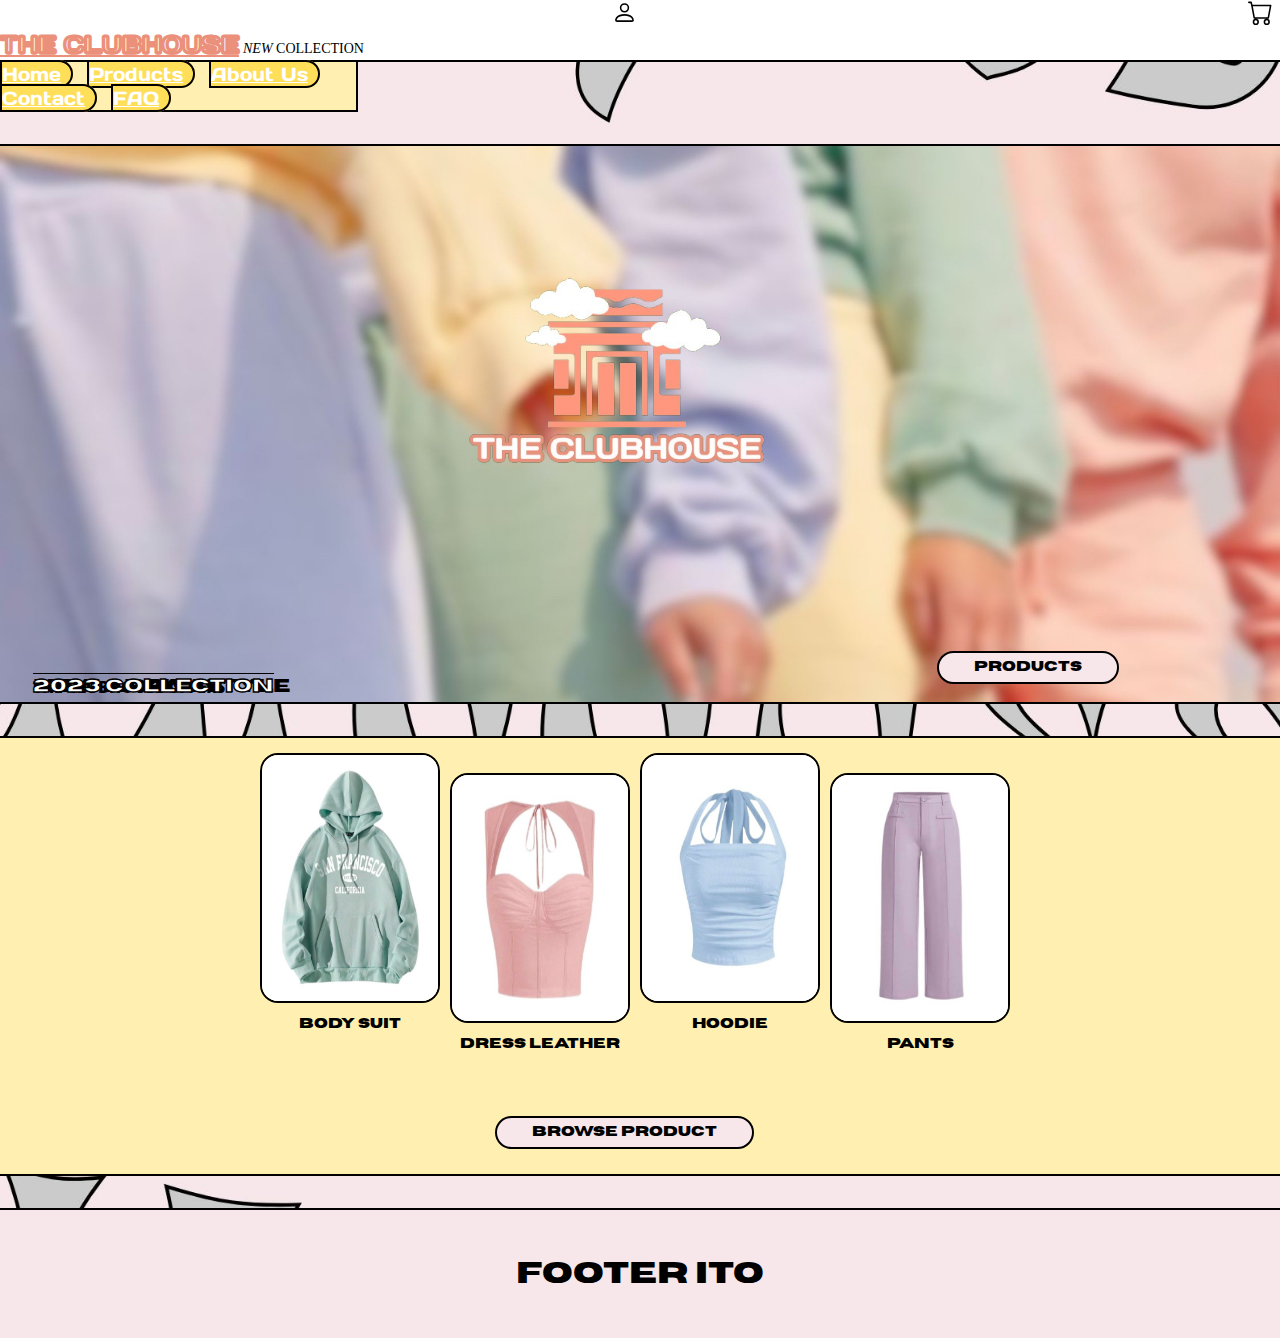
==== index.html @ 1fce090f "1" ====
<!doctype html>
<html lang="en">
  <head>
    <meta charset="utf-8">
    <meta name="viewport" content="width=device-width, initial-scale=1">
    <title>WEBSYS</title>
    <link href="https://cdn.jsdelivr.net/npm/bootstrap@5.3.2/dist/css/bootstrap.min.css" rel="stylesheet" integrity="sha384-T3c6CoIi6uLrA9TneNEoa7RxnatzjcDSCmG1MXxSR1GAsXEV/Dwwykc2MPK8M2HN" crossorigin="anonymous">
    <link rel="preconnect" href="https://fonts.googleapis.com">
    <link rel="preconnect" href="https://fonts.gstatic.com" crossorigin>
    <link href="https://fonts.googleapis.com/css2?family=Anonymous+Pro&family=Days+One&family=Kanit:wght@400..900&family=Open+Sans:wght@400..900&display=swap" rel="stylesheet"> 
    <link href="style.css" rel="stylesheet">
  </head>
  <body>
    <nav class="navbar">
      <div id="navbar-brand-cont" class="container-fluid">
        <div class="tabs-cont">
        <a class="navbar-toggler" data-bs-toggle="collapse" data-bs-target="#navbarNavAltMarkup">
        <span class="navbar-toggler-icon"></span>
        </a>
        <a class="account">
          <svg xmlns="http://www.w3.org/2000/svg" width="25" height="25" fill="currentColor" class="bi bi-person" viewBox="0 0 16 16">
          <path d="M8 8a3 3 0 1 0 0-6 3 3 0 0 0 0 6m2-3a2 2 0 1 1-4 0 2 2 0 0 1 4 0m4 8c0 1-1 1-1 1H3s-1 0-1-1 1-4 6-4 6 3 6 4m-1-.004c-.001-.246-.154-.986-.832-1.664C11.516 10.68 10.289 10 8 10c-2.29 0-3.516.68-4.168 1.332-.678.678-.83 1.418-.832 1.664z"/>
          </svg>
        </a>
        <a class="cart">
          <svg xmlns="http://www.w3.org/2000/svg" width="25" height="25" fill="currentColor" class="bi bi-cart" viewBox="0 0 16 16">
          <path d="M0 1.5A.5.5 0 0 1 .5 1H2a.5.5 0 0 1 .485.379L2.89 3H14.5a.5.5 0 0 1 .491.592l-1.5 8A.5.5 0 0 1 13 12H4a.5.5 0 0 1-.491-.408L2.01 3.607 1.61 2H.5a.5.5 0 0 1-.5-.5M3.102 4l1.313 7h8.17l1.313-7H3.102zM5 12a2 2 0 1 0 0 4 2 2 0 0 0 0-4m7 0a2 2 0 1 0 0 4 2 2 0 0 0 0-4m-7 1a1 1 0 1 1 0 2 1 1 0 0 1 0-2m7 0a1 1 0 1 1 0 2 1 1 0 0 1 0-2"/>
          </svg>
        </a>
        </div>
        <a class="navbar-brand" href="#">THE CLUBHOUSE</a>
        <a class="new-coll" href="#"><i>NEW</i> COLLECTION</a>
    </div>
    </nav>
    <div class="collapse navbar-collapse" id="navbarNavAltMarkup">
          <div class="navbar-nav">
            <a class="nav-link active" href="../index.html">Home</a>
            <a class="nav-link" href="products-tab/products.html">Products</a>
            <a class="nav-link" href="about-tab/about.html">About Us</a>
            <a class="nav-link" href="contacts-tab/contacts.html">Contact</a>
            <a class="nav-link" href="../faq-tab/faq.html">FAQ</a>
          </div>
      </div>
    <div class="top-body">
      <div class="promotion-sec text-center">
        <p class="sm-header">
          THE CLUBHOUSE <i>OFFERS</i>
        </p>
        <h4 class="h4 lead">
          CHIC & COOL STYLE<br>
          NEW ARRIVAL<span class="prom-top-border"><br>2023 COLLECTION</span>
        </h4>
      </div>
      <div class="landing-logo-cont">
        <img class="img-fluid landing-logo" src="img/logo.png">
      </div>
      <div class="btn-cont">
        <button type="button">
          PRODUCTS
        </button>
      </div>
    </div>
    <div class="mid-body">
      <div class="prod-cont">
          <div class="landing-prod-img-cont">
            <div class="prod-inl">
            <div class="prod-img-cont">
              <img src="img/landing-img-tabs/bodysuit.jpg" alt="hoodie">
              <h4>BODY SUIT</h4>
            </div>
            <div class="prod-img-cont prod-lower">
              <img src="img/landing-img-tabs/dress.jpg" alt="hoodie">
              <h4>DRESS LEATHER</h4>
            </div>
            <div class="prod-img-cont">
              <img src="img/landing-img-tabs/babytee.jpg" alt="hoodie">
              <h4>HOODIE</h4>
            </div>
            <div class="prod-img-cont prod-lower">
              <img src="img/landing-img-tabs/pants.jpg" alt="hoodie">
              <h4>PANTS</h4>
            </div>
            </div>
          </div>
          <div class="prod-btn-cont">
            <button type="button" class="browse-btn">BROWSE PRODUCT</button>
          </div>
      </div>
    </div>
    <div class="bot-body">
      FOOTER ITO
    </div>
    
    <script src="https://cdn.jsdelivr.net/npm/bootstrap@5.3.2/dist/js/bootstrap.bundle.min.js" integrity="sha384-C6RzsynM9kWDrMNeT87bh95OGNyZPhcTNXj1NW7RuBCsyN/o0jlpcV8Qyq46cDfL" crossorigin="anonymous"></script>
  </body>
</html>
---- style.css ----
@font-face {
  font-family: 'Horizon';
  src: url(fonts/horizon.otf) format('opentype');
}

* {
  margin: 0;
  padding: 0;
  box-sizing: border-box;
}

body {
  background-image: url(img/body-bg/number-1.jpg);
  background-repeat:repeat;
  background-size:cover;
  background-position:center;
}

nav {
  background-color: #fff;
  border-bottom: 2px solid #000;
}

nav > div#navbar-brand-cont > a.navbar-brand {
  font-size: 1.53rem !important;
  font-family: 'Days One', sans-serif !important;
  color: black;
  -webkit-text-fill-color: white; /* Will override color (regardless of order) */
  -webkit-text-stroke: 2.5px #eb907a;
  font-weight: bolder !important;
}

.navbar-toggler {
  text-decoration: none;
  border: 0 !important;
}

.navbar-nav {
  border-right: 2px solid #000;
  border-bottom: 2px solid #000;
  width: 28%;
  background-color: #ffefb0;
}

a.nav-link {
  font-family: 'Days One', sans-serif;
  background-color: #ffde59;
  color: #fff;
  border-top-right-radius: 18px;
  border-bottom-right-radius: 18px;
  border: 2px solid #000;
  padding-right: 10px;
  font-size: 1.2rem;
  margin: 8px 10px 5px 0;
}

.top-body {
  height: 560px;
  display: flex;
  justify-content: space-evenly;
  align-items: center;
  margin-top: 2rem;
  background-image: url(img/landing/top.jpg);
  background-repeat:no-repeat;
  background-size:cover;
  background-position:center;
  border-top: 2px solid #000;
  border-bottom: 2px solid #000;
}

.mid-body {
  border-top: 2px solid #000;
  border-bottom: 2px solid #000;
  background-color: #ffefb0;
  height: 440px;
  padding: 15px 10px 5px 10px;
  font-family: 'Horizon';
  font-size: .95rem;
  text-align: center;
  margin-top: 2rem;
}

.mid-body > button {
  background-color: #fff;
  color: #000;
  margin-bottom: 1.1rem;
  font-size: 0.8rem;
  border-radius: 18px;
  border: solid 2px #000;
  padding: 7px 35px;
  font-family: 'Horizon';
  font-weight: 800;
  background-color: #f7e7ea; 
}

.bot-body {
  height: 130px;
  display: flex;
  border-top: 2px solid #000;
  justify-content: center;
  align-items: center;
  font-family: 'Horizon';
  font-size: 1.8rem;
  margin-top: 2rem;
  background: #f7e7ea;
}

/*
.btn {
  
}*/

.img-header {
  height: 250px;
  width: 275px !important;
}

.promotion-sec {
  color: #000;
  align-self: flex-end;
  line-height: 0;
  margin-bottom: 15.5px;
  margin-left: 5px;
  width: 31%;
  white-space: nowrap;
}

.promotion-sec > p {
  font-family: 'Open Sans', sans-serif;
  font-weight: 900;
}

.promotion-sec > h4 {
  font-family: 'Horizon', sans-serif;
  font-size: 1.1rem !important;
  font-weight: 900 !important;
  font-stretch: ultra-expanded !important;
}

.top-body > .btn-cont > button {
  background-color: #fff;
  color: #000;
  margin-bottom: 1.1rem;
  font-size: 0.8rem;
  border-radius: 18px;
  border: solid 2px #000;
  padding: 7px 35px;
  font-family: 'Horizon';
  font-weight: 800;
  background-color: #f7e7ea;
}

.btn-cont {
  display: flex;
  justify-content: center;
  align-self: flex-end;
  width: 35%;
}

.new-coll {
  font-size: 14px !important;
  color: #000;
  text-decoration: none;
}

.bi-person, .bi-cart {
  color: #000 !important;
}

.prom-top-border {
  border-top: #000 1px solid;
  color: #fff;
  color: black;
  -webkit-text-fill-color: white; /* Will override color (regardless of order) */
  -webkit-text-stroke: 1.4px #000;
  padding-top: 3px;
}

.landing-logo-cont {
  z-index: 30;
  margin-top: -100px !important;
}

.landing-logo {
  height: 450px;
}

.prod-cont {
  display: block;
  margin: 0 auto;
  height: 400px;
  width: 100%;
}

.prod-inl {
  display: flex;
  flex-direction: row;
  justify-content: space-evenly !important;
}

.prod-img-cont {
  text-align: center;
  margin-right: 10px;
}

.prod-img-cont > img {
  height: 250px !important;
  width: 180px !important;
  border: 2px solid #000;
  border-radius: 18px;
  margin-bottom: 10px;
}

.prod-img-cont > h4 {
  font-size: .8rem;
}

.landing-prod-img-cont {
  display: flex;
  justify-content: space-evenly;
  align-items: center;
}

.prod-cont > .prod-btn-cont {
  margin-top: 4rem;
}

.prod-cont > .prod-btn-cont > button {
  background-color: #fff;
  color: #000;
  font-size: 0.8rem;
  border-radius: 18px;
  border: solid 2px #000;
  padding: 7px 35px;
  font-family: 'Horizon';
  font-weight: 800;
  background-color: #f7e7ea;
  margin-right: 2rem;
}

button {
  transition: 0.3s ease;
}

button:hover {
  color: #f7e7ea !important;
  background-color: #000 !important;
  transition: 0.3s ease;
}

.prod-lower {
  margin-top: 20px;
}

.tabs-cont {
  display: flex;
  justify-content: space-between;
  align-items: center;
}

.tabs-cont > a {
  margin-right: 7px;
}
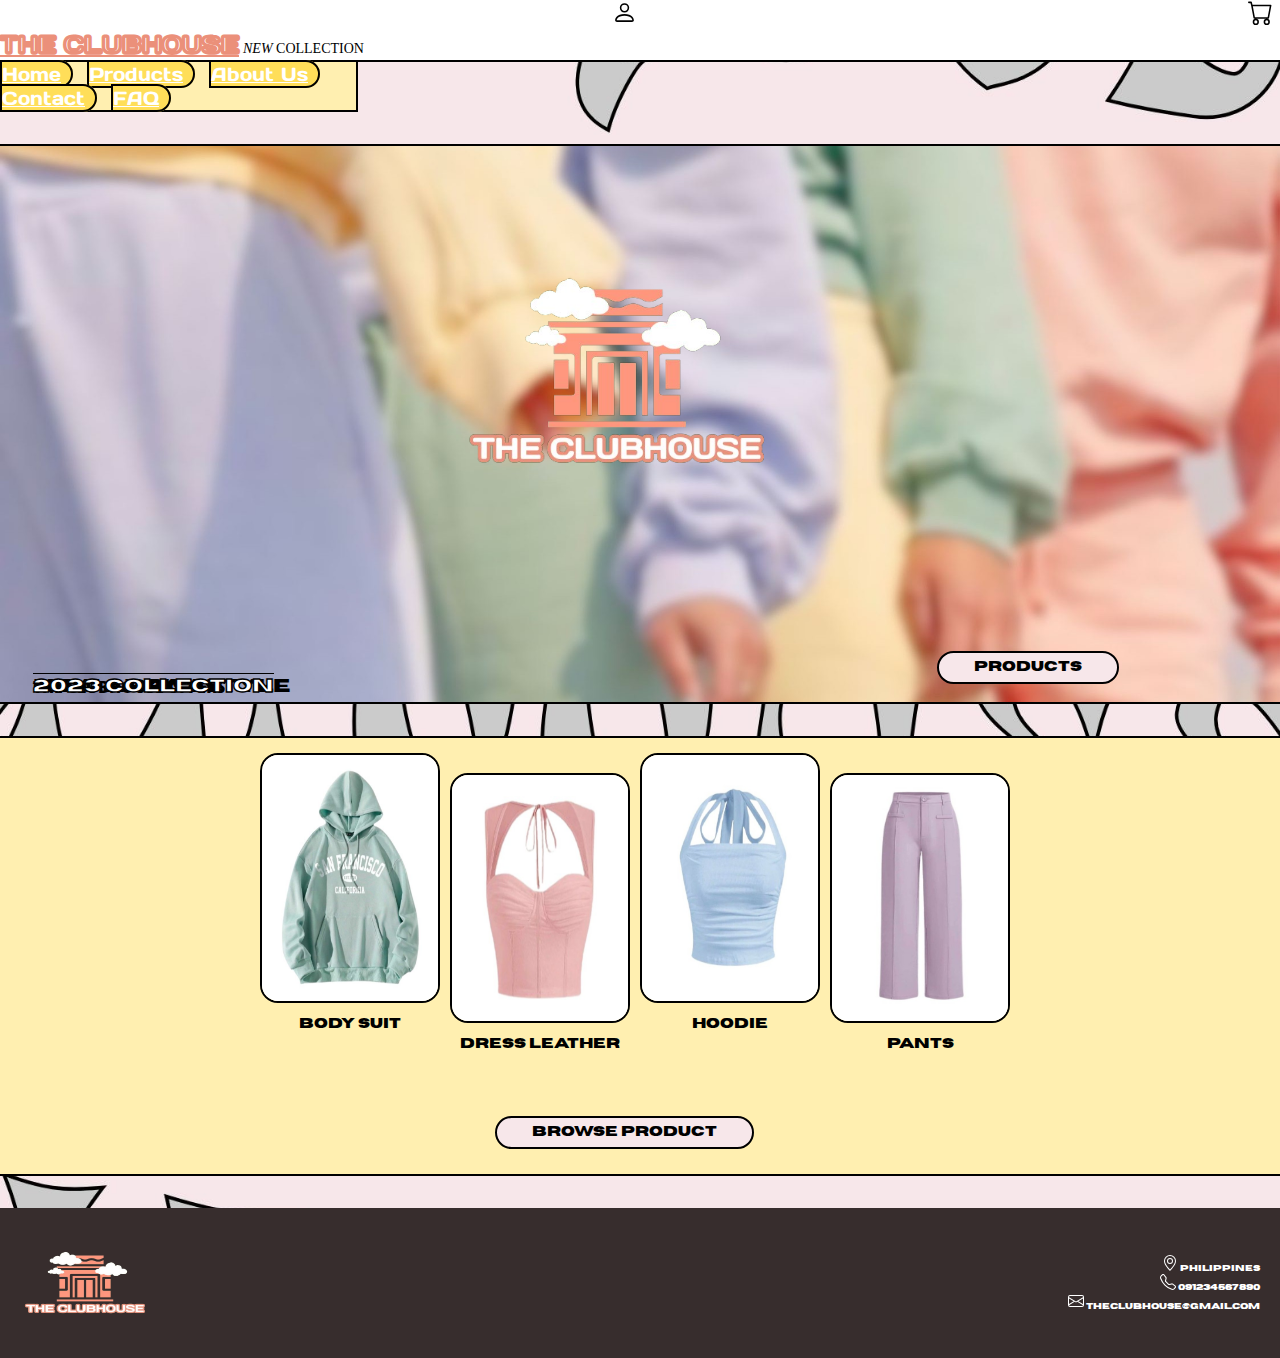
==== commit d8f67c2b: "f" ====
--- a/index.html
+++ b/index.html
@@ -7,7 +7,7 @@
     <link href="https://cdn.jsdelivr.net/npm/bootstrap@5.3.2/dist/css/bootstrap.min.css" rel="stylesheet" integrity="sha384-T3c6CoIi6uLrA9TneNEoa7RxnatzjcDSCmG1MXxSR1GAsXEV/Dwwykc2MPK8M2HN" crossorigin="anonymous">
     <link rel="preconnect" href="https://fonts.googleapis.com">
     <link rel="preconnect" href="https://fonts.gstatic.com" crossorigin>
-    <link href="https://fonts.googleapis.com/css2?family=Anonymous+Pro&family=Days+One&family=Kanit:wght@400..900&family=Open+Sans:wght@400..900&display=swap" rel="stylesheet"> 
+    <link href="https://fonts.googleapis.com/css2?family=Anonymous+Pro&family=Days+One&family=Kanit:wght@400..900&family=Open+Sans:wght@400..900&display=swap" rel="stylesheet">
     <link href="style.css" rel="stylesheet">
   </head>
   <body>
@@ -87,10 +87,29 @@
           </div>
       </div>
     </div>
-    <div class="bot-body">
-      FOOTER ITO
-    </div>
-    
+    <footer>
+      <div class="bot-body">
+        <img src="img/logo.png" class="logo-ft">
+        <div class="ft-text">
+          <p>
+      <svg xmlns="http://www.w3.org/2000/svg" width="16" height="16" fill="currentColor" class="bi bi-geo-alt" viewBox="0 0 16 16">
+  <path d="M12.166 8.94c-.524 1.062-1.234 2.12-1.96 3.07A31.493 31.493 0 0 1 8 14.58a31.481 31.481 0 0 1-2.206-2.57c-.726-.95-1.436-2.008-1.96-3.07C3.304 7.867 3 6.862 3 6a5 5 0 0 1 10 0c0 .862-.305 1.867-.834 2.94M8 16s6-5.686 6-10A6 6 0 0 0 2 6c0 4.314 6 10 6 10"/>
+  <path d="M8 8a2 2 0 1 1 0-4 2 2 0 0 1 0 4m0 1a3 3 0 1 0 0-6 3 3 0 0 0 0 6"/>
+</svg> Philippines
+    </p>
+    <p>
+      <svg xmlns="http://www.w3.org/2000/svg" width="16" height="16" fill="currentColor" class="bi bi-telephone" viewBox="0 0 16 16">
+  <path d="M3.654 1.328a.678.678 0 0 0-1.015-.063L1.605 2.3c-.483.484-.661 1.169-.45 1.77a17.568 17.568 0 0 0 4.168 6.608 17.569 17.569 0 0 0 6.608 4.168c.601.211 1.286.033 1.77-.45l1.034-1.034a.678.678 0 0 0-.063-1.015l-2.307-1.794a.678.678 0 0 0-.58-.122l-2.19.547a1.745 1.745 0 0 1-1.657-.459L5.482 8.062a1.745 1.745 0 0 1-.46-1.657l.548-2.19a.678.678 0 0 0-.122-.58L3.654 1.328zM1.884.511a1.745 1.745 0 0 1 2.612.163L6.29 2.98c.329.423.445.974.315 1.494l-.547 2.19a.678.678 0 0 0 .178.643l2.457 2.457a.678.678 0 0 0 .644.178l2.189-.547a1.745 1.745 0 0 1 1.494.315l2.306 1.794c.829.645.905 1.87.163 2.611l-1.034 1.034c-.74.74-1.846 1.065-2.877.702a18.634 18.634 0 0 1-7.01-4.42 18.634 18.634 0 0 1-4.42-7.009c-.362-1.03-.037-2.137.703-2.877L1.885.511z"/>
+</svg> 091234567890
+    </p>
+    <p>
+      <svg xmlns="http://www.w3.org/2000/svg" width="16" height="16" fill="currentColor" class="bi bi-envelope" viewBox="0 0 16 16">
+  <path d="M0 4a2 2 0 0 1 2-2h12a2 2 0 0 1 2 2v8a2 2 0 0 1-2 2H2a2 2 0 0 1-2-2zm2-1a1 1 0 0 0-1 1v.217l7 4.2 7-4.2V4a1 1 0 0 0-1-1zm13 2.383-4.708 2.825L15 11.105zm-.034 6.876-5.64-3.471L8 9.583l-1.326-.795-5.64 3.47A1 1 0 0 0 2 13h12a1 1 0 0 0 .966-.741M1 11.105l4.708-2.897L1 5.383z"/>
+</svg> theclubhouse@gmail.com
+    </p>
+        </div >
+      </div>
+    </footer>
     <script src="https://cdn.jsdelivr.net/npm/bootstrap@5.3.2/dist/js/bootstrap.bundle.min.js" integrity="sha384-C6RzsynM9kWDrMNeT87bh95OGNyZPhcTNXj1NW7RuBCsyN/o0jlpcV8Qyq46cDfL" crossorigin="anonymous"></script>
   </body>
 </html>--- a/style.css
+++ b/style.css
@@ -93,17 +93,36 @@
   background-color: #f7e7ea; 
 }
 
+footer {
+  background-color: #372d2d !important;
+  color: #fff !important;
+}
+
 .bot-body {
-  height: 130px;
-  display: flex;
-  border-top: 2px solid #000;
-  justify-content: center;
-  align-items: center;
-  font-family: 'Horizon';
-  font-size: 1.8rem;
-  margin-top: 2rem;
-  background: #f7e7ea;
-}
+    display: flex;
+    justify-content: space-between;
+    align-items: center;
+    font-family: 'Horizon';
+    font-size: 1.8rem;
+    margin-top: 2rem;
+}
+
+.bot-body > img {
+    height: 150px;
+    width: 130px;
+    margin-left: 20px;
+}
+
+.bot-body > .ft-text > p {
+    margin-right: 20px;
+    font-size: 8px !important;
+    text-align: right;
+}
+
+.ft-text > p > i {
+  margin-right: 5px;
+}
+
 
 /*
 .btn {
@@ -260,4 +279,9 @@
 
 .tabs-cont > a {
   margin-right: 7px;
+}
+
+.logo-ft {
+  height: 150px;
+  width: 130px;
 }